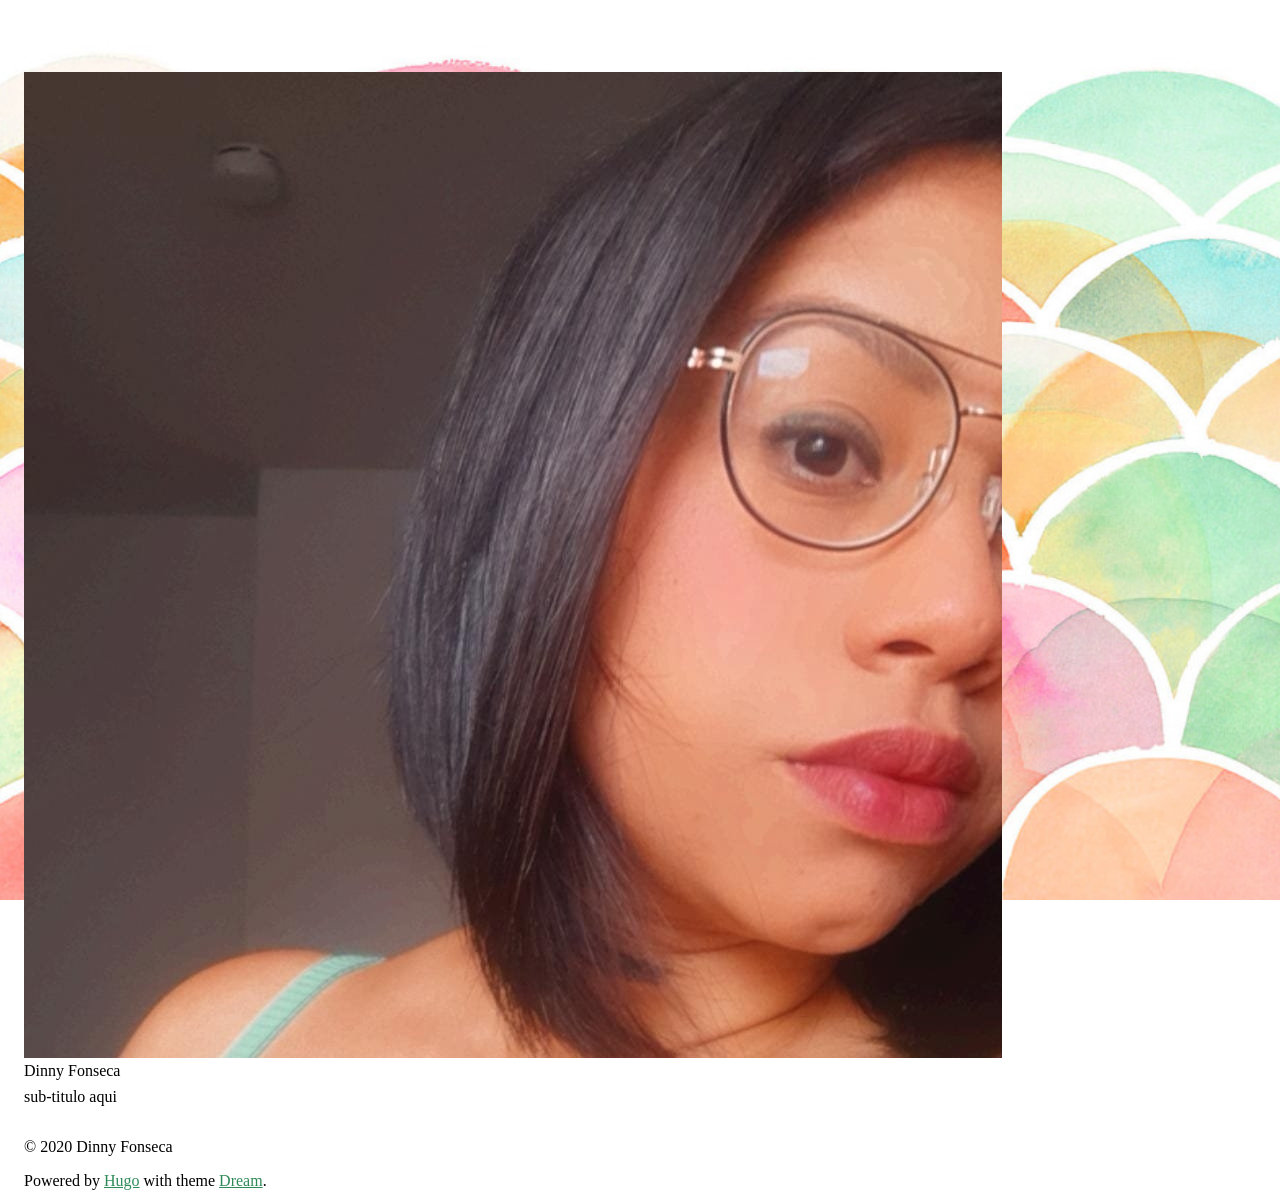
==== categories/index.html @ a39fbf08 "🤖 CD bot is helping" ====
<!doctype html><html lang=pt><head><meta charset=utf-8><meta name=viewport content="width=device-width,initial-scale=1"><meta http-equiv=x-ua-compatible content="ie=edge"><title>| Dinny Fonseca</title><link href=/favicon.ico rel="shortcut icon" type=image/x-icon><meta name=author content="Dinny Fonseca"><meta name=description content="descrição aqui"><meta name=generator content="Hugo 0.74.3"><link rel=canonical href=https://dinnyfonseca.github.io/categories/><meta property="og:title" content="Categories"><meta property="og:description" content="descrição aqui"><meta property="og:type" content="website"><meta property="og:url" content="https://dinnyfonseca.github.io/categories/"><meta name=twitter:card content="summary"><meta name=twitter:title content="Categories"><meta name=twitter:description content="descrição aqui"><link rel=stylesheet href=/css/semantic.min.css><link rel=stylesheet href=/css/OverlayScrollbars.min.css><link rel=stylesheet href=/css/github-markdown.css><link rel=stylesheet href=/css/site.css><style>a{color:#2e8b57!important}</style><style>.inverted a{color:#8fbc8f!important}</style></head><body style=background-image:url(/wallpaper.jpg)><nav class="ui secondary inverted menu dream-menu"><div class=item><i class="large link bullseye icon dream-flip-toggle"></i></div><div class=item><i class="large link home icon" onclick="window.location.href='https:\/\/dinnyfonseca.github.io'"></i></div><div class=item><i class="large link icon theme-switch" onclick=themeSwitch()></i></div><div class=item><i class="large link search icon" onclick=toggleSearch()></i></div></nav><div class=flip-container><div class=flipper><section class=front><div class=dream-max-width><div class="ui centered relaxed grid dream-grid"><div class="sixteen wide mobile sixteen wide tablet four wide computer column"><article class=dream-header><section class="ui top attached center aligned segment"><div class="ui small circular image"><img src=/me/avatar_fb.jpg></div><div class="ui medium header">Dinny Fonseca<div class="sub header" style=margin-top:.5rem>sub-titulo aqui</div></div><div class="ui horizontal list"><a class=item href=/tags><i class="tags icon"></i></a><a class=item href=/categories><i class="th list icon"></i></a></div></section><section class="ui attached segment header-socials"><nav class="ui secondary menu dream-menu dream-socials"><div class=item><a href=/index.xml><i class="rss square icon" title=RSS></i></a></div><div class=item><a href=mailto:dinnyariadne@gmail.com><i class="mail icon" title=Email></i></a></div><div class=item><a href=https://twitter.com/dinny target=_blank><i class="twitter icon" title=Twitter></i></a></div><div class=item><a href=https://facebook.com/g1eny0ung target=_blank><i class="facebook icon" title=Facebook></i></a></div><div class=item><a href=https://instagram.com/g1eny0ung target=_blank><i class="instagram icon" title=Instagram></i></a></div></nav></section><section class="ui bottom attached center aligned segment"><p>© 2020 Dinny Fonseca</p><p>Powered by <a href=https://gohugo.io/ target=_blank>Hugo</a> with theme <a href=https://github.com/g1eny0ung/hugo-theme-dream target=_blank>Dream</a>.</p></section></article></div><div class="sixteen wide mobile sixteen wide tablet twelve wide computer column"><div class="ui segment dream-categories-section"><h1 class="ui large header"><div class="ui grey sub header"></div></h1></div></div></div></div></section><section class=back><div class=dream-max-width><div class="ui centered relaxed grid dream-grid dream-back"><section class="sixteen wide mobile eight wide tablet four wide computer column dream-column"><article><div class="ui top attached segment"><h3 class="ui header">Sobre mim</h3></div><div class="ui bottom attached segment markdown-body"><p>Oi, eu sou o Goku ❤️🌈</p><p>E aqui vai uns textos da hora.</p></div></article></section><section class="sixteen wide mobile eight wide tablet four wide computer column dream-column"><article><div class="ui top attached segment"><h3 class="ui header"></h3></div><div class="ui bottom attached segment"><nav class="ui secondary menu dream-menu dream-socials"><div class=item><a href=/index.xml><i class="large rss square icon" title=RSS></i></a></div><div class=item><a href=mailto:dinnyariadne@gmail.com><i class="large mail icon" title=Email></i></a></div><div class=item><a href=https://twitter.com/dinny target=_blank><i class="large twitter icon" title=Twitter></i></a></div><div class=item><a href=https://facebook.com/g1eny0ung target=_blank><i class="large facebook icon" title=Facebook></i></a></div><div class=item><a href=https://instagram.com/g1eny0ung target=_blank><i class="large instagram icon" title=Instagram></i></a></div></nav></div></article></section><section class="sixteen wide mobile eight wide tablet four wide computer column dream-column"><footer class="ui segment">Todos os direitos reservados</footer></section><section class="sixteen wide mobile eight wide tablet eight wide computer column dream-column"><footer class="ui segment"><div id=disqus_thread></div><script>var disqus_config=function(){this.page.url='https:\/\/dinnyfonseca.github.io\/categories\/';this.page.identifier='/';};(function(){var d=document,s=d.createElement('script');s.src='https://'+'dinnyfonseca'+'.disqus.com/embed.js';s.setAttribute('data-timestamp',+new Date());(d.head||d.body).appendChild(s);})();</script><noscript>Please enable JavaScript to view the <a href=https://disqus.com/?ref_noscript>comments powered by Disqus.</a></noscript></footer></section></div></div></section></div></div><script>window.darkNav=true</script><script src=/js/jquery.min.js></script><script src=/js/semantic.min.js></script><script src=/js/jquery.overlayScrollbars.min.js></script><script src=/js/header.js></script><script src=/js/main.js></script><script src=/js/theme.js></script><div class="ui inverted segment" id=dream-search><div class="ui search"><div class="ui transparent input"><input class=prompt type=text placeholder></div><div class=results></div></div></div><script>$(document).ready(function(){$.getJSON('https:\/\/dinnyfonseca.github.io/index.json',function(data){$('.ui.search').search({source:data,searchFields:['title'],showNoResults:true,})})})</script><script src=/js/search.js></script><script type=application/javascript>var doNotTrack=false;if(!doNotTrack){window.ga=window.ga||function(){(ga.q=ga.q||[]).push(arguments)};ga.l=+new Date;ga('create','UA-153647691-4','auto');ga('send','pageview');}</script><script async src=https://www.google-analytics.com/analytics.js></script></body></html>
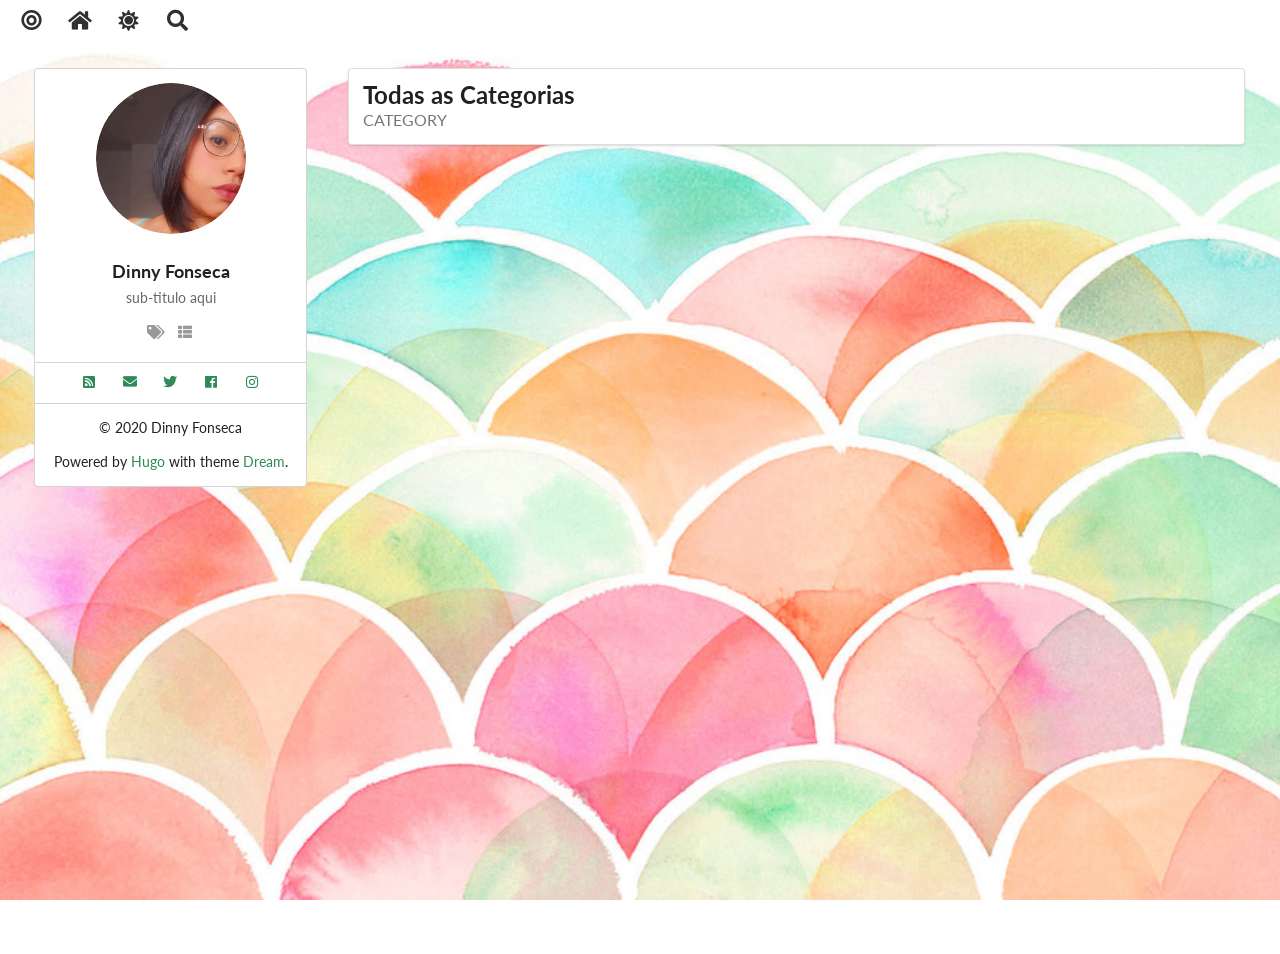
==== commit 0d2e4baa: "🤖 CD bot is helping" ====
--- a/categories/index.html
+++ b/categories/index.html
@@ -1 +1 @@
-<!doctype html><html lang=pt><head><meta charset=utf-8><meta name=viewport content="width=device-width,initial-scale=1"><meta http-equiv=x-ua-compatible content="ie=edge"><title>| Dinny Fonseca</title><link href=/favicon.ico rel="shortcut icon" type=image/x-icon><meta name=author content="Dinny Fonseca"><meta name=description content="descrição aqui"><meta name=generator content="Hugo 0.74.3"><link rel=canonical href=https://dinnyfonseca.github.io/categories/><meta property="og:title" content="Categories"><meta property="og:description" content="descrição aqui"><meta property="og:type" content="website"><meta property="og:url" content="https://dinnyfonseca.github.io/categories/"><meta name=twitter:card content="summary"><meta name=twitter:title content="Categories"><meta name=twitter:description content="descrição aqui"><link rel=stylesheet href=/css/semantic.min.css><link rel=stylesheet href=/css/OverlayScrollbars.min.css><link rel=stylesheet href=/css/github-markdown.css><link rel=stylesheet href=/css/site.css><style>a{color:#2e8b57!important}</style><style>.inverted a{color:#8fbc8f!important}</style></head><body style=background-image:url(/wallpaper.jpg)><nav class="ui secondary inverted menu dream-menu"><div class=item><i class="large link bullseye icon dream-flip-toggle"></i></div><div class=item><i class="large link home icon" onclick="window.location.href='https:\/\/dinnyfonseca.github.io'"></i></div><div class=item><i class="large link icon theme-switch" onclick=themeSwitch()></i></div><div class=item><i class="large link search icon" onclick=toggleSearch()></i></div></nav><div class=flip-container><div class=flipper><section class=front><div class=dream-max-width><div class="ui centered relaxed grid dream-grid"><div class="sixteen wide mobile sixteen wide tablet four wide computer column"><article class=dream-header><section class="ui top attached center aligned segment"><div class="ui small circular image"><img src=/me/avatar_fb.jpg></div><div class="ui medium header">Dinny Fonseca<div class="sub header" style=margin-top:.5rem>sub-titulo aqui</div></div><div class="ui horizontal list"><a class=item href=/tags><i class="tags icon"></i></a><a class=item href=/categories><i class="th list icon"></i></a></div></section><section class="ui attached segment header-socials"><nav class="ui secondary menu dream-menu dream-socials"><div class=item><a href=/index.xml><i class="rss square icon" title=RSS></i></a></div><div class=item><a href=mailto:dinnyariadne@gmail.com><i class="mail icon" title=Email></i></a></div><div class=item><a href=https://twitter.com/dinny target=_blank><i class="twitter icon" title=Twitter></i></a></div><div class=item><a href=https://facebook.com/g1eny0ung target=_blank><i class="facebook icon" title=Facebook></i></a></div><div class=item><a href=https://instagram.com/g1eny0ung target=_blank><i class="instagram icon" title=Instagram></i></a></div></nav></section><section class="ui bottom attached center aligned segment"><p>© 2020 Dinny Fonseca</p><p>Powered by <a href=https://gohugo.io/ target=_blank>Hugo</a> with theme <a href=https://github.com/g1eny0ung/hugo-theme-dream target=_blank>Dream</a>.</p></section></article></div><div class="sixteen wide mobile sixteen wide tablet twelve wide computer column"><div class="ui segment dream-categories-section"><h1 class="ui large header"><div class="ui grey sub header"></div></h1></div></div></div></div></section><section class=back><div class=dream-max-width><div class="ui centered relaxed grid dream-grid dream-back"><section class="sixteen wide mobile eight wide tablet four wide computer column dream-column"><article><div class="ui top attached segment"><h3 class="ui header">Sobre mim</h3></div><div class="ui bottom attached segment markdown-body"><p>Oi, eu sou o Goku ❤️🌈</p><p>E aqui vai uns textos da hora.</p></div></article></section><section class="sixteen wide mobile eight wide tablet four wide computer column dream-column"><article><div class="ui top attached segment"><h3 class="ui header"></h3></div><div class="ui bottom attached segment"><nav class="ui secondary menu dream-menu dream-socials"><div class=item><a href=/index.xml><i class="large rss square icon" title=RSS></i></a></div><div class=item><a href=mailto:dinnyariadne@gmail.com><i class="large mail icon" title=Email></i></a></div><div class=item><a href=https://twitter.com/dinny target=_blank><i class="large twitter icon" title=Twitter></i></a></div><div class=item><a href=https://facebook.com/g1eny0ung target=_blank><i class="large facebook icon" title=Facebook></i></a></div><div class=item><a href=https://instagram.com/g1eny0ung target=_blank><i class="large instagram icon" title=Instagram></i></a></div></nav></div></article></section><section class="sixteen wide mobile eight wide tablet four wide computer column dream-column"><footer class="ui segment">Todos os direitos reservados</footer></section><section class="sixteen wide mobile eight wide tablet eight wide computer column dream-column"><footer class="ui segment"><div id=disqus_thread></div><script>var disqus_config=function(){this.page.url='https:\/\/dinnyfonseca.github.io\/categories\/';this.page.identifier='/';};(function(){var d=document,s=d.createElement('script');s.src='https://'+'dinnyfonseca'+'.disqus.com/embed.js';s.setAttribute('data-timestamp',+new Date());(d.head||d.body).appendChild(s);})();</script><noscript>Please enable JavaScript to view the <a href=https://disqus.com/?ref_noscript>comments powered by Disqus.</a></noscript></footer></section></div></div></section></div></div><script>window.darkNav=true</script><script src=/js/jquery.min.js></script><script src=/js/semantic.min.js></script><script src=/js/jquery.overlayScrollbars.min.js></script><script src=/js/header.js></script><script src=/js/main.js></script><script src=/js/theme.js></script><div class="ui inverted segment" id=dream-search><div class="ui search"><div class="ui transparent input"><input class=prompt type=text placeholder></div><div class=results></div></div></div><script>$(document).ready(function(){$.getJSON('https:\/\/dinnyfonseca.github.io/index.json',function(data){$('.ui.search').search({source:data,searchFields:['title'],showNoResults:true,})})})</script><script src=/js/search.js></script><script type=application/javascript>var doNotTrack=false;if(!doNotTrack){window.ga=window.ga||function(){(ga.q=ga.q||[]).push(arguments)};ga.l=+new Date;ga('create','UA-153647691-4','auto');ga('send','pageview');}</script><script async src=https://www.google-analytics.com/analytics.js></script></body></html>+<!doctype html><html lang=pt><head><meta charset=utf-8><meta name=viewport content="width=device-width,initial-scale=1"><meta http-equiv=x-ua-compatible content="ie=edge"><title>Todas as Categorias | Dinny Fonseca</title><link href=/favicon.ico rel="shortcut icon" type=image/x-icon><meta name=author content="Dinny Fonseca"><meta name=description content="descrição aqui"><meta name=generator content="Hugo 0.74.3"><link rel=canonical href=https://dinnyfonseca.github.io/categories/><meta property="og:title" content="Categories"><meta property="og:description" content="descrição aqui"><meta property="og:type" content="website"><meta property="og:url" content="https://dinnyfonseca.github.io/categories/"><meta name=twitter:card content="summary"><meta name=twitter:title content="Categories"><meta name=twitter:description content="descrição aqui"><link rel=stylesheet href=/css/semantic.min.css><link rel=stylesheet href=/css/OverlayScrollbars.min.css><link rel=stylesheet href=/css/github-markdown.css><link rel=stylesheet href=/css/site.css><style>a{color:#2e8b57!important}</style><style>.inverted a{color:#8fbc8f!important}</style></head><body style=background-image:url(/wallpaper.jpg)><nav class="ui secondary inverted menu dream-menu"><div class=item><i class="large link bullseye icon dream-flip-toggle" title=Vire!></i></div><div class=item><i class="large link home icon" title=Início onclick="window.location.href='https:\/\/dinnyfonseca.github.io'"></i></div><div class=item><i class="large link icon theme-switch" onclick=themeSwitch()></i></div><div class=item><i class="large link search icon" onclick=toggleSearch()></i></div></nav><div class=flip-container><div class=flipper><section class=front><div class=dream-max-width><div class="ui centered relaxed grid dream-grid"><div class="sixteen wide mobile sixteen wide tablet four wide computer column"><article class=dream-header><section class="ui top attached center aligned segment"><div class="ui small circular image"><img src=/me/avatar_fb.jpg></div><div class="ui medium header">Dinny Fonseca<div class="sub header" style=margin-top:.5rem>sub-titulo aqui</div></div><div class="ui horizontal list"><a class=item href=/tags><i class="tags icon" title="Todas as Tags"></i></a><a class=item href=/categories><i class="th list icon" title="Todas as Categorias"></i></a></div></section><section class="ui attached segment header-socials"><nav class="ui secondary menu dream-menu dream-socials"><div class=item><a href=/index.xml><i class="rss square icon" title=RSS></i></a></div><div class=item><a href=mailto:dinnyariadne@gmail.com><i class="mail icon" title=Email></i></a></div><div class=item><a href=https://twitter.com/dinny target=_blank><i class="twitter icon" title=Twitter></i></a></div><div class=item><a href=https://facebook.com/g1eny0ung target=_blank><i class="facebook icon" title=Facebook></i></a></div><div class=item><a href=https://instagram.com/g1eny0ung target=_blank><i class="instagram icon" title=Instagram></i></a></div></nav></section><section class="ui bottom attached center aligned segment"><p>© 2020 Dinny Fonseca</p><p>Powered by <a href=https://gohugo.io/ target=_blank>Hugo</a> with theme <a href=https://github.com/g1eny0ung/hugo-theme-dream target=_blank>Dream</a>.</p></section></article></div><div class="sixteen wide mobile sixteen wide tablet twelve wide computer column"><div class="ui segment dream-categories-section"><h1 class="ui large header">Todas as Categorias<div class="ui grey sub header">category</div></h1></div></div></div></div></section><section class=back><div class=dream-max-width><div class="ui centered relaxed grid dream-grid dream-back"><section class="sixteen wide mobile eight wide tablet four wide computer column dream-column"><article><div class="ui top attached segment"><h3 class="ui header">Sobre mim</h3></div><div class="ui bottom attached segment markdown-body"><p>Oi, eu sou o Goku ❤️🌈</p><p>E aqui vai uns textos da hora.</p></div></article></section><section class="sixteen wide mobile eight wide tablet four wide computer column dream-column"><article><div class="ui top attached segment"><h3 class="ui header">Mídias sociais</h3></div><div class="ui bottom attached segment"><nav class="ui secondary menu dream-menu dream-socials"><div class=item><a href=/index.xml><i class="large rss square icon" title=RSS></i></a></div><div class=item><a href=mailto:dinnyariadne@gmail.com><i class="large mail icon" title=Email></i></a></div><div class=item><a href=https://twitter.com/dinny target=_blank><i class="large twitter icon" title=Twitter></i></a></div><div class=item><a href=https://facebook.com/g1eny0ung target=_blank><i class="large facebook icon" title=Facebook></i></a></div><div class=item><a href=https://instagram.com/g1eny0ung target=_blank><i class="large instagram icon" title=Instagram></i></a></div></nav></div></article></section><section class="sixteen wide mobile eight wide tablet four wide computer column dream-column"><footer class="ui segment">Todos os direitos reservados</footer></section><section class="sixteen wide mobile eight wide tablet eight wide computer column dream-column"><footer class="ui segment"><div id=disqus_thread></div><script>var disqus_config=function(){this.page.url='https:\/\/dinnyfonseca.github.io\/categories\/';this.page.identifier='/';};(function(){var d=document,s=d.createElement('script');s.src='https://'+'dinnyfonseca'+'.disqus.com/embed.js';s.setAttribute('data-timestamp',+new Date());(d.head||d.body).appendChild(s);})();</script><noscript>Please enable JavaScript to view the <a href=https://disqus.com/?ref_noscript>comments powered by Disqus.</a></noscript></footer></section></div></div></section></div></div><script>window.darkNav=true</script><script src=/js/jquery.min.js></script><script src=/js/semantic.min.js></script><script src=/js/jquery.overlayScrollbars.min.js></script><script src=/js/header.js></script><script src=/js/main.js></script><script src=/js/theme.js></script><div class="ui inverted segment" id=dream-search><div class="ui search"><div class="ui transparent input"><input class=prompt type=text placeholder=Buscar></div><div class=results></div></div></div><script>$(document).ready(function(){$.getJSON('https:\/\/dinnyfonseca.github.io/index.json',function(data){$('.ui.search').search({source:data,searchFields:['title'],showNoResults:true,})})})</script><script src=/js/search.js></script><script type=application/javascript>var doNotTrack=false;if(!doNotTrack){window.ga=window.ga||function(){(ga.q=ga.q||[]).push(arguments)};ga.l=+new Date;ga('create','UA-153647691-4','auto');ga('send','pageview');}</script><script async src=https://www.google-analytics.com/analytics.js></script></body></html>
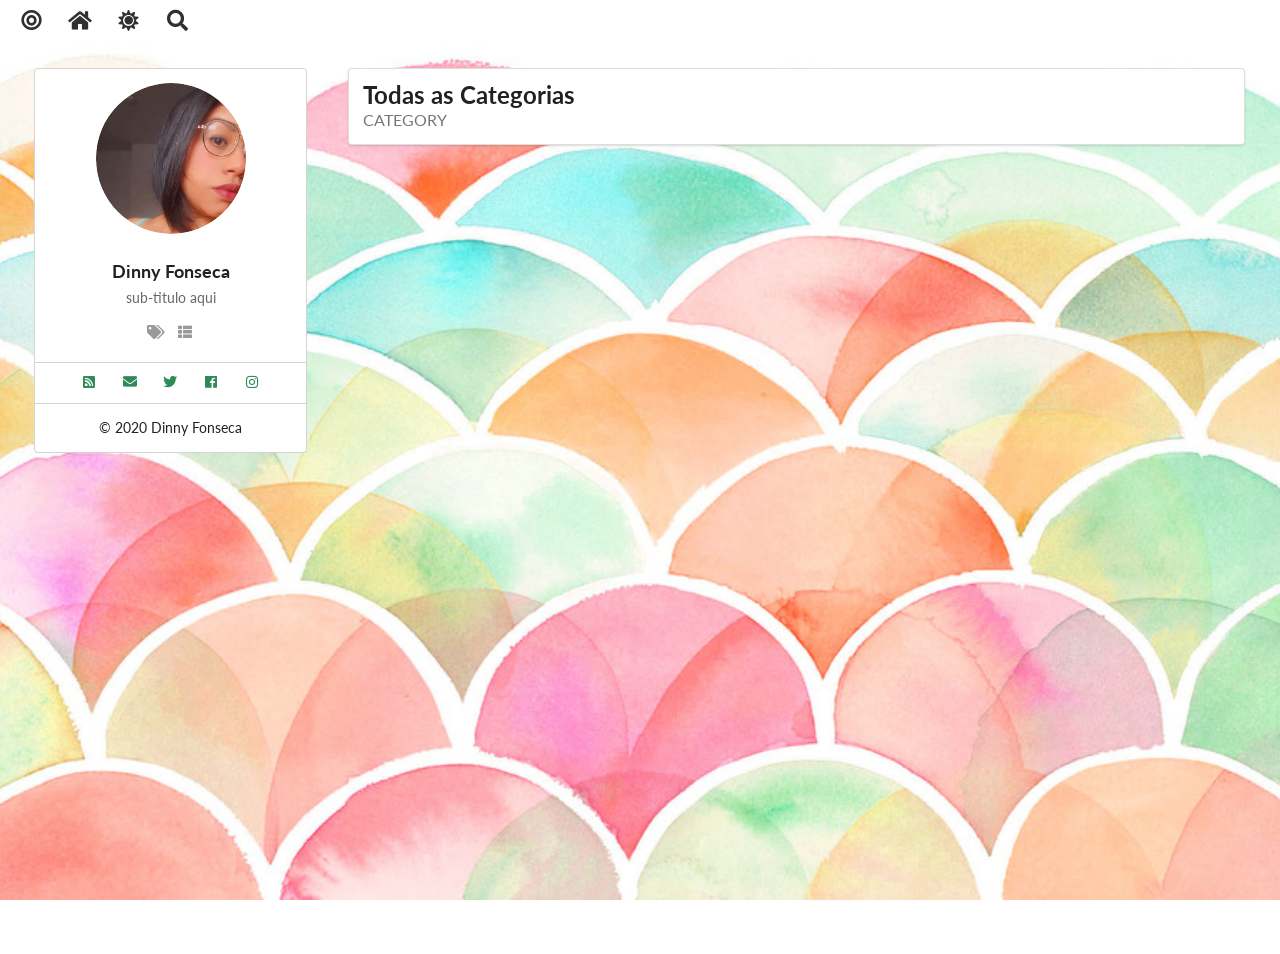
==== commit f35da922: "🤖 CD bot is helping" ====
--- a/categories/index.html
+++ b/categories/index.html
@@ -1 +1 @@
-<!doctype html><html lang=pt><head><meta charset=utf-8><meta name=viewport content="width=device-width,initial-scale=1"><meta http-equiv=x-ua-compatible content="ie=edge"><title>Todas as Categorias | Dinny Fonseca</title><link href=/favicon.ico rel="shortcut icon" type=image/x-icon><meta name=author content="Dinny Fonseca"><meta name=description content="descrição aqui"><meta name=generator content="Hugo 0.74.3"><link rel=canonical href=https://dinnyfonseca.github.io/categories/><meta property="og:title" content="Categories"><meta property="og:description" content="descrição aqui"><meta property="og:type" content="website"><meta property="og:url" content="https://dinnyfonseca.github.io/categories/"><meta name=twitter:card content="summary"><meta name=twitter:title content="Categories"><meta name=twitter:description content="descrição aqui"><link rel=stylesheet href=/css/semantic.min.css><link rel=stylesheet href=/css/OverlayScrollbars.min.css><link rel=stylesheet href=/css/github-markdown.css><link rel=stylesheet href=/css/site.css><style>a{color:#2e8b57!important}</style><style>.inverted a{color:#8fbc8f!important}</style></head><body style=background-image:url(/wallpaper.jpg)><nav class="ui secondary inverted menu dream-menu"><div class=item><i class="large link bullseye icon dream-flip-toggle" title=Vire!></i></div><div class=item><i class="large link home icon" title=Início onclick="window.location.href='https:\/\/dinnyfonseca.github.io'"></i></div><div class=item><i class="large link icon theme-switch" onclick=themeSwitch()></i></div><div class=item><i class="large link search icon" onclick=toggleSearch()></i></div></nav><div class=flip-container><div class=flipper><section class=front><div class=dream-max-width><div class="ui centered relaxed grid dream-grid"><div class="sixteen wide mobile sixteen wide tablet four wide computer column"><article class=dream-header><section class="ui top attached center aligned segment"><div class="ui small circular image"><img src=/me/avatar_fb.jpg></div><div class="ui medium header">Dinny Fonseca<div class="sub header" style=margin-top:.5rem>sub-titulo aqui</div></div><div class="ui horizontal list"><a class=item href=/tags><i class="tags icon" title="Todas as Tags"></i></a><a class=item href=/categories><i class="th list icon" title="Todas as Categorias"></i></a></div></section><section class="ui attached segment header-socials"><nav class="ui secondary menu dream-menu dream-socials"><div class=item><a href=/index.xml><i class="rss square icon" title=RSS></i></a></div><div class=item><a href=mailto:dinnyariadne@gmail.com><i class="mail icon" title=Email></i></a></div><div class=item><a href=https://twitter.com/dinny target=_blank><i class="twitter icon" title=Twitter></i></a></div><div class=item><a href=https://facebook.com/g1eny0ung target=_blank><i class="facebook icon" title=Facebook></i></a></div><div class=item><a href=https://instagram.com/g1eny0ung target=_blank><i class="instagram icon" title=Instagram></i></a></div></nav></section><section class="ui bottom attached center aligned segment"><p>© 2020 Dinny Fonseca</p><p>Powered by <a href=https://gohugo.io/ target=_blank>Hugo</a> with theme <a href=https://github.com/g1eny0ung/hugo-theme-dream target=_blank>Dream</a>.</p></section></article></div><div class="sixteen wide mobile sixteen wide tablet twelve wide computer column"><div class="ui segment dream-categories-section"><h1 class="ui large header">Todas as Categorias<div class="ui grey sub header">category</div></h1></div></div></div></div></section><section class=back><div class=dream-max-width><div class="ui centered relaxed grid dream-grid dream-back"><section class="sixteen wide mobile eight wide tablet four wide computer column dream-column"><article><div class="ui top attached segment"><h3 class="ui header">Sobre mim</h3></div><div class="ui bottom attached segment markdown-body"><p>Oi, eu sou o Goku ❤️🌈</p><p>E aqui vai uns textos da hora.</p></div></article></section><section class="sixteen wide mobile eight wide tablet four wide computer column dream-column"><article><div class="ui top attached segment"><h3 class="ui header">Mídias sociais</h3></div><div class="ui bottom attached segment"><nav class="ui secondary menu dream-menu dream-socials"><div class=item><a href=/index.xml><i class="large rss square icon" title=RSS></i></a></div><div class=item><a href=mailto:dinnyariadne@gmail.com><i class="large mail icon" title=Email></i></a></div><div class=item><a href=https://twitter.com/dinny target=_blank><i class="large twitter icon" title=Twitter></i></a></div><div class=item><a href=https://facebook.com/g1eny0ung target=_blank><i class="large facebook icon" title=Facebook></i></a></div><div class=item><a href=https://instagram.com/g1eny0ung target=_blank><i class="large instagram icon" title=Instagram></i></a></div></nav></div></article></section><section class="sixteen wide mobile eight wide tablet four wide computer column dream-column"><footer class="ui segment">Todos os direitos reservados</footer></section><section class="sixteen wide mobile eight wide tablet eight wide computer column dream-column"><footer class="ui segment"><div id=disqus_thread></div><script>var disqus_config=function(){this.page.url='https:\/\/dinnyfonseca.github.io\/categories\/';this.page.identifier='/';};(function(){var d=document,s=d.createElement('script');s.src='https://'+'dinnyfonseca'+'.disqus.com/embed.js';s.setAttribute('data-timestamp',+new Date());(d.head||d.body).appendChild(s);})();</script><noscript>Please enable JavaScript to view the <a href=https://disqus.com/?ref_noscript>comments powered by Disqus.</a></noscript></footer></section></div></div></section></div></div><script>window.darkNav=true</script><script src=/js/jquery.min.js></script><script src=/js/semantic.min.js></script><script src=/js/jquery.overlayScrollbars.min.js></script><script src=/js/header.js></script><script src=/js/main.js></script><script src=/js/theme.js></script><div class="ui inverted segment" id=dream-search><div class="ui search"><div class="ui transparent input"><input class=prompt type=text placeholder=Buscar></div><div class=results></div></div></div><script>$(document).ready(function(){$.getJSON('https:\/\/dinnyfonseca.github.io/index.json',function(data){$('.ui.search').search({source:data,searchFields:['title'],showNoResults:true,})})})</script><script src=/js/search.js></script><script type=application/javascript>var doNotTrack=false;if(!doNotTrack){window.ga=window.ga||function(){(ga.q=ga.q||[]).push(arguments)};ga.l=+new Date;ga('create','UA-153647691-4','auto');ga('send','pageview');}</script><script async src=https://www.google-analytics.com/analytics.js></script></body></html>+<!doctype html><html lang=pt><head><meta charset=utf-8><meta name=viewport content="width=device-width,initial-scale=1"><meta http-equiv=x-ua-compatible content="ie=edge"><title>Todas as Categorias | Dinny Fonseca</title><link href=/favicon.ico rel="shortcut icon" type=image/x-icon><meta name=author content="Dinny Fonseca"><meta name=description content="descrição aqui"><meta name=generator content="Hugo 0.74.3"><link rel=canonical href=https://dinnyfonseca.github.io/categories/><meta property="og:title" content="Categories"><meta property="og:description" content="descrição aqui"><meta property="og:type" content="website"><meta property="og:url" content="https://dinnyfonseca.github.io/categories/"><meta name=twitter:card content="summary"><meta name=twitter:title content="Categories"><meta name=twitter:description content="descrição aqui"><link rel=stylesheet href=/css/semantic.min.css><link rel=stylesheet href=/css/OverlayScrollbars.min.css><link rel=stylesheet href=/css/github-markdown.css><link rel=stylesheet href=/css/site.css><style>a{color:#2e8b57!important}</style><style>.inverted a{color:#8fbc8f!important}</style></head><body style=background-image:url(/wallpaper.jpg)><nav class="ui secondary inverted menu dream-menu"><div class=item><i class="large link bullseye icon dream-flip-toggle" title=Vire!></i></div><div class=item><i class="large link home icon" title=Início onclick="window.location.href='https:\/\/dinnyfonseca.github.io'"></i></div><div class=item><i class="large link icon theme-switch" onclick=themeSwitch()></i></div><div class=item><i class="large link search icon" onclick=toggleSearch()></i></div></nav><div class=flip-container><div class=flipper><section class=front><div class=dream-max-width><div class="ui centered relaxed grid dream-grid"><div class="sixteen wide mobile sixteen wide tablet four wide computer column"><article class=dream-header><section class="ui top attached center aligned segment"><div class="ui small circular image"><img src=/me/avatar_fb.jpg></div><div class="ui medium header">Dinny Fonseca<div class="sub header" style=margin-top:.5rem>sub-titulo aqui</div></div><div class="ui horizontal list"><a class=item href=/tags><i class="tags icon" title="Todas as Tags"></i></a><a class=item href=/categories><i class="th list icon" title="Todas as Categorias"></i></a></div></section><section class="ui attached segment header-socials"><nav class="ui secondary menu dream-menu dream-socials"><div class=item><a href=/index.xml><i class="rss square icon" title=RSS></i></a></div><div class=item><a href=mailto:dinnyariadne@gmail.com><i class="mail icon" title=Email></i></a></div><div class=item><a href=https://twitter.com/dinny target=_blank><i class="twitter icon" title=Twitter></i></a></div><div class=item><a href=https://facebook.com/g1eny0ung target=_blank><i class="facebook icon" title=Facebook></i></a></div><div class=item><a href=https://instagram.com/g1eny0ung target=_blank><i class="instagram icon" title=Instagram></i></a></div></nav></section><section class="ui bottom attached center aligned segment"><p>© 2020 Dinny Fonseca</p></section></article></div><div class="sixteen wide mobile sixteen wide tablet twelve wide computer column"><div class="ui segment dream-categories-section"><h1 class="ui large header">Todas as Categorias<div class="ui grey sub header">category</div></h1></div></div></div></div></section><section class=back><div class=dream-max-width><div class="ui centered relaxed grid dream-grid dream-back"><section class="sixteen wide mobile eight wide tablet four wide computer column dream-column"><article><div class="ui top attached segment"><h3 class="ui header">Sobre mim</h3></div><div class="ui bottom attached segment markdown-body"><p>Oi, eu sou o Goku ❤️🌈</p><p>E aqui vai uns textos da hora.</p></div></article></section><section class="sixteen wide mobile eight wide tablet four wide computer column dream-column"><article><div class="ui top attached segment"><h3 class="ui header">Mídias sociais</h3></div><div class="ui bottom attached segment"><nav class="ui secondary menu dream-menu dream-socials"><div class=item><a href=/index.xml><i class="large rss square icon" title=RSS></i></a></div><div class=item><a href=mailto:dinnyariadne@gmail.com><i class="large mail icon" title=Email></i></a></div><div class=item><a href=https://twitter.com/dinny target=_blank><i class="large twitter icon" title=Twitter></i></a></div><div class=item><a href=https://facebook.com/g1eny0ung target=_blank><i class="large facebook icon" title=Facebook></i></a></div><div class=item><a href=https://instagram.com/g1eny0ung target=_blank><i class="large instagram icon" title=Instagram></i></a></div></nav></div></article></section><section class="sixteen wide mobile eight wide tablet four wide computer column dream-column"><footer class="ui segment">Todos os direitos reservados</footer></section><section class="sixteen wide mobile eight wide tablet eight wide computer column dream-column"><footer class="ui segment"><div id=disqus_thread></div><script>var disqus_config=function(){this.page.url='https:\/\/dinnyfonseca.github.io\/categories\/';this.page.identifier='/';};(function(){var d=document,s=d.createElement('script');s.src='https://'+'dinnyfonseca'+'.disqus.com/embed.js';s.setAttribute('data-timestamp',+new Date());(d.head||d.body).appendChild(s);})();</script><noscript>Please enable JavaScript to view the <a href=https://disqus.com/?ref_noscript>comments powered by Disqus.</a></noscript></footer></section></div></div></section></div></div><script>window.darkNav=true</script><script src=/js/jquery.min.js></script><script src=/js/semantic.min.js></script><script src=/js/jquery.overlayScrollbars.min.js></script><script src=/js/header.js></script><script src=/js/main.js></script><script src=/js/theme.js></script><div class="ui inverted segment" id=dream-search><div class="ui search"><div class="ui transparent input"><input class=prompt type=text placeholder=Buscar></div><div class=results></div></div></div><script>$(document).ready(function(){$.getJSON('https:\/\/dinnyfonseca.github.io/index.json',function(data){$('.ui.search').search({source:data,searchFields:['title'],showNoResults:true,})})})</script><script src=/js/search.js></script><script type=application/javascript>var doNotTrack=false;if(!doNotTrack){window.ga=window.ga||function(){(ga.q=ga.q||[]).push(arguments)};ga.l=+new Date;ga('create','UA-153647691-4','auto');ga('send','pageview');}</script><script async src=https://www.google-analytics.com/analytics.js></script></body></html>
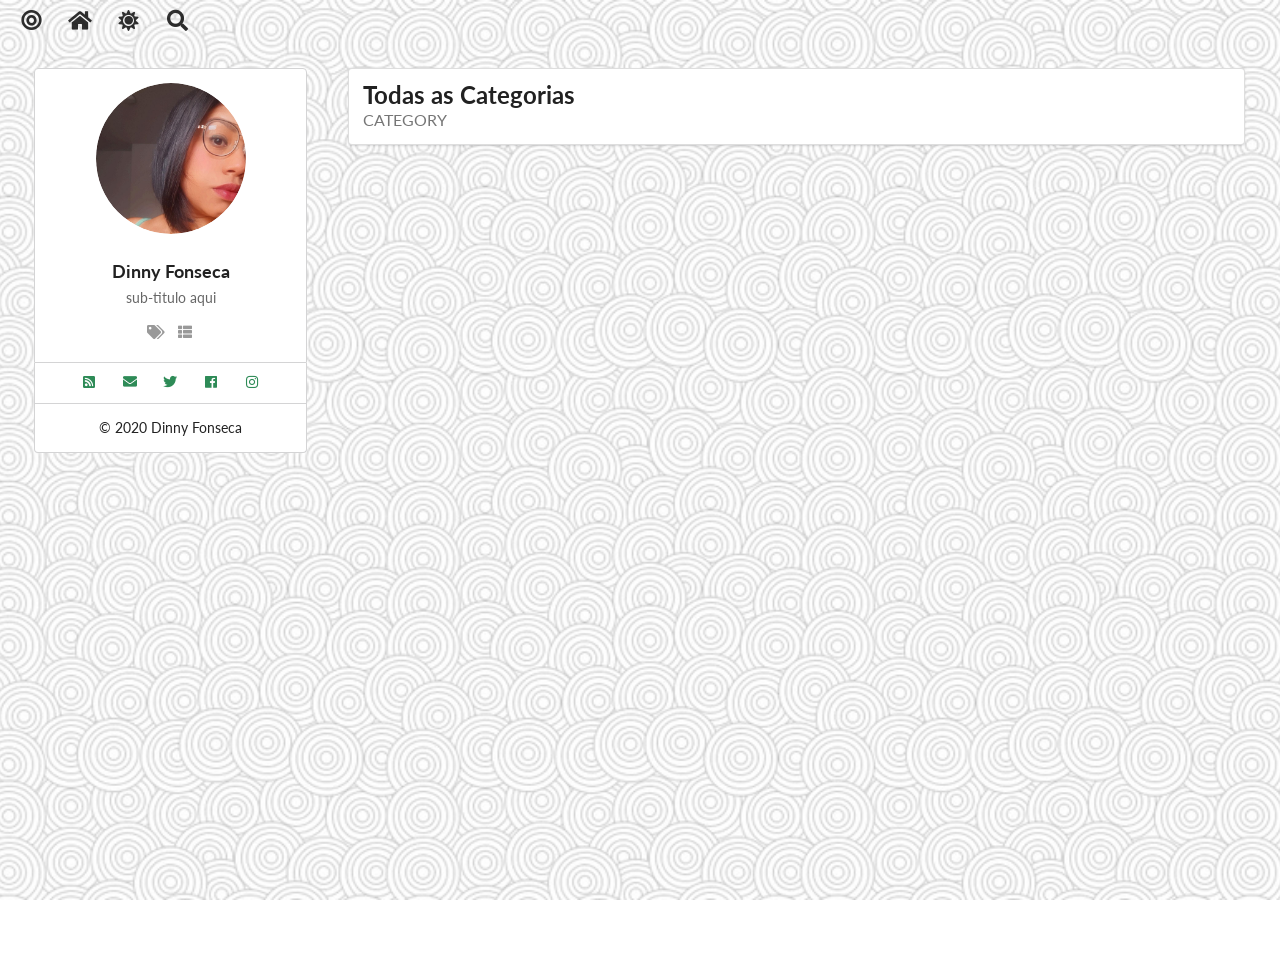
==== commit d1b7298e: "🤖 CD bot is helping" ====
--- a/categories/index.html
+++ b/categories/index.html
@@ -1 +1 @@
-<!doctype html><html lang=pt><head><meta charset=utf-8><meta name=viewport content="width=device-width,initial-scale=1"><meta http-equiv=x-ua-compatible content="ie=edge"><title>Todas as Categorias | Dinny Fonseca</title><link href=/favicon.ico rel="shortcut icon" type=image/x-icon><meta name=author content="Dinny Fonseca"><meta name=description content="descrição aqui"><meta name=generator content="Hugo 0.74.3"><link rel=canonical href=https://dinnyfonseca.github.io/categories/><meta property="og:title" content="Categories"><meta property="og:description" content="descrição aqui"><meta property="og:type" content="website"><meta property="og:url" content="https://dinnyfonseca.github.io/categories/"><meta name=twitter:card content="summary"><meta name=twitter:title content="Categories"><meta name=twitter:description content="descrição aqui"><link rel=stylesheet href=/css/semantic.min.css><link rel=stylesheet href=/css/OverlayScrollbars.min.css><link rel=stylesheet href=/css/github-markdown.css><link rel=stylesheet href=/css/site.css><style>a{color:#2e8b57!important}</style><style>.inverted a{color:#8fbc8f!important}</style></head><body style=background-image:url(/wallpaper.jpg)><nav class="ui secondary inverted menu dream-menu"><div class=item><i class="large link bullseye icon dream-flip-toggle" title=Vire!></i></div><div class=item><i class="large link home icon" title=Início onclick="window.location.href='https:\/\/dinnyfonseca.github.io'"></i></div><div class=item><i class="large link icon theme-switch" onclick=themeSwitch()></i></div><div class=item><i class="large link search icon" onclick=toggleSearch()></i></div></nav><div class=flip-container><div class=flipper><section class=front><div class=dream-max-width><div class="ui centered relaxed grid dream-grid"><div class="sixteen wide mobile sixteen wide tablet four wide computer column"><article class=dream-header><section class="ui top attached center aligned segment"><div class="ui small circular image"><img src=/me/avatar_fb.jpg></div><div class="ui medium header">Dinny Fonseca<div class="sub header" style=margin-top:.5rem>sub-titulo aqui</div></div><div class="ui horizontal list"><a class=item href=/tags><i class="tags icon" title="Todas as Tags"></i></a><a class=item href=/categories><i class="th list icon" title="Todas as Categorias"></i></a></div></section><section class="ui attached segment header-socials"><nav class="ui secondary menu dream-menu dream-socials"><div class=item><a href=/index.xml><i class="rss square icon" title=RSS></i></a></div><div class=item><a href=mailto:dinnyariadne@gmail.com><i class="mail icon" title=Email></i></a></div><div class=item><a href=https://twitter.com/dinny target=_blank><i class="twitter icon" title=Twitter></i></a></div><div class=item><a href=https://facebook.com/g1eny0ung target=_blank><i class="facebook icon" title=Facebook></i></a></div><div class=item><a href=https://instagram.com/g1eny0ung target=_blank><i class="instagram icon" title=Instagram></i></a></div></nav></section><section class="ui bottom attached center aligned segment"><p>© 2020 Dinny Fonseca</p></section></article></div><div class="sixteen wide mobile sixteen wide tablet twelve wide computer column"><div class="ui segment dream-categories-section"><h1 class="ui large header">Todas as Categorias<div class="ui grey sub header">category</div></h1></div></div></div></div></section><section class=back><div class=dream-max-width><div class="ui centered relaxed grid dream-grid dream-back"><section class="sixteen wide mobile eight wide tablet four wide computer column dream-column"><article><div class="ui top attached segment"><h3 class="ui header">Sobre mim</h3></div><div class="ui bottom attached segment markdown-body"><p>Oi, eu sou o Goku ❤️🌈</p><p>E aqui vai uns textos da hora.</p></div></article></section><section class="sixteen wide mobile eight wide tablet four wide computer column dream-column"><article><div class="ui top attached segment"><h3 class="ui header">Mídias sociais</h3></div><div class="ui bottom attached segment"><nav class="ui secondary menu dream-menu dream-socials"><div class=item><a href=/index.xml><i class="large rss square icon" title=RSS></i></a></div><div class=item><a href=mailto:dinnyariadne@gmail.com><i class="large mail icon" title=Email></i></a></div><div class=item><a href=https://twitter.com/dinny target=_blank><i class="large twitter icon" title=Twitter></i></a></div><div class=item><a href=https://facebook.com/g1eny0ung target=_blank><i class="large facebook icon" title=Facebook></i></a></div><div class=item><a href=https://instagram.com/g1eny0ung target=_blank><i class="large instagram icon" title=Instagram></i></a></div></nav></div></article></section><section class="sixteen wide mobile eight wide tablet four wide computer column dream-column"><footer class="ui segment">Todos os direitos reservados</footer></section><section class="sixteen wide mobile eight wide tablet eight wide computer column dream-column"><footer class="ui segment"><div id=disqus_thread></div><script>var disqus_config=function(){this.page.url='https:\/\/dinnyfonseca.github.io\/categories\/';this.page.identifier='/';};(function(){var d=document,s=d.createElement('script');s.src='https://'+'dinnyfonseca'+'.disqus.com/embed.js';s.setAttribute('data-timestamp',+new Date());(d.head||d.body).appendChild(s);})();</script><noscript>Please enable JavaScript to view the <a href=https://disqus.com/?ref_noscript>comments powered by Disqus.</a></noscript></footer></section></div></div></section></div></div><script>window.darkNav=true</script><script src=/js/jquery.min.js></script><script src=/js/semantic.min.js></script><script src=/js/jquery.overlayScrollbars.min.js></script><script src=/js/header.js></script><script src=/js/main.js></script><script src=/js/theme.js></script><div class="ui inverted segment" id=dream-search><div class="ui search"><div class="ui transparent input"><input class=prompt type=text placeholder=Buscar></div><div class=results></div></div></div><script>$(document).ready(function(){$.getJSON('https:\/\/dinnyfonseca.github.io/index.json',function(data){$('.ui.search').search({source:data,searchFields:['title'],showNoResults:true,})})})</script><script src=/js/search.js></script><script type=application/javascript>var doNotTrack=false;if(!doNotTrack){window.ga=window.ga||function(){(ga.q=ga.q||[]).push(arguments)};ga.l=+new Date;ga('create','UA-153647691-4','auto');ga('send','pageview');}</script><script async src=https://www.google-analytics.com/analytics.js></script></body></html>+<!doctype html><html lang=pt><head><meta charset=utf-8><meta name=viewport content="width=device-width,initial-scale=1"><meta http-equiv=x-ua-compatible content="ie=edge"><title>Todas as Categorias | Dinny Fonseca</title><link href=/favicon.ico rel="shortcut icon" type=image/x-icon><meta name=author content="Dinny Fonseca"><meta name=description content="descrição aqui"><meta name=generator content="Hugo 0.74.3"><link rel=canonical href=https://dinnyfonseca.github.io/categories/><meta property="og:title" content="Categories"><meta property="og:description" content="descrição aqui"><meta property="og:type" content="website"><meta property="og:url" content="https://dinnyfonseca.github.io/categories/"><meta name=twitter:card content="summary"><meta name=twitter:title content="Categories"><meta name=twitter:description content="descrição aqui"><link rel=stylesheet href=/css/semantic.min.css><link rel=stylesheet href=/css/OverlayScrollbars.min.css><link rel=stylesheet href=/css/github-markdown.css><link rel=stylesheet href=/css/site.css><style>a{color:#2e8b57!important}</style><style>.inverted a{color:#8fbc8f!important}</style></head><body style=background-image:url(/wallpaper.jpg);background-repeat:repeat><nav class="ui secondary inverted menu dream-menu"><div class=item><i class="large link bullseye icon dream-flip-toggle" title=Vire!></i></div><div class=item><i class="large link home icon" title=Início onclick="window.location.href='https:\/\/dinnyfonseca.github.io'"></i></div><div class=item><i class="large link icon theme-switch" onclick=themeSwitch()></i></div><div class=item><i class="large link search icon" onclick=toggleSearch()></i></div></nav><div class=flip-container><div class=flipper><section class=front><div class=dream-max-width><div class="ui centered relaxed grid dream-grid"><div class="sixteen wide mobile sixteen wide tablet four wide computer column"><article class=dream-header><section class="ui top attached center aligned segment"><div class="ui small circular image"><img src=/me/avatar_fb.jpg></div><div class="ui medium header">Dinny Fonseca<div class="sub header" style=margin-top:.5rem>sub-titulo aqui</div></div><div class="ui horizontal list"><a class=item href=/tags><i class="tags icon" title="Todas as Tags"></i></a><a class=item href=/categories><i class="th list icon" title="Todas as Categorias"></i></a></div></section><section class="ui attached segment header-socials"><nav class="ui secondary menu dream-menu dream-socials"><div class=item><a href=/index.xml><i class="rss square icon" title=RSS></i></a></div><div class=item><a href=mailto:dinnyariadne@gmail.com><i class="mail icon" title=Email></i></a></div><div class=item><a href=https://twitter.com/ariadneassis target=_blank><i class="twitter icon" title=Twitter></i></a></div><div class=item><a href=https://facebook.com/ariadne.assis target=_blank><i class="facebook icon" title=Facebook></i></a></div><div class=item><a href=https://instagram.com/dinnyassis target=_blank><i class="instagram icon" title=Instagram></i></a></div></nav></section><section class="ui bottom attached center aligned segment"><p>© 2020 Dinny Fonseca</p></section></article></div><div class="sixteen wide mobile sixteen wide tablet twelve wide computer column"><div class="ui segment dream-categories-section"><h1 class="ui large header">Todas as Categorias<div class="ui grey sub header">category</div></h1></div></div></div></div></section><section class=back><div class=dream-max-width><div class="ui centered relaxed grid dream-grid dream-back"><section class="sixteen wide mobile eight wide tablet four wide computer column dream-column"><article><div class="ui top attached segment"><h3 class="ui header">Sobre mim</h3></div><div class="ui bottom attached segment markdown-body"><p>Oi, eu sou o Goku ❤️🌈</p><p>E aqui vai uns textos da hora.</p></div></article></section><section class="sixteen wide mobile eight wide tablet four wide computer column dream-column"><article><div class="ui top attached segment"><h3 class="ui header">Mídias sociais</h3></div><div class="ui bottom attached segment"><nav class="ui secondary menu dream-menu dream-socials"><div class=item><a href=/index.xml><i class="large rss square icon" title=RSS></i></a></div><div class=item><a href=mailto:dinnyariadne@gmail.com><i class="large mail icon" title=Email></i></a></div><div class=item><a href=https://twitter.com/ariadneassis target=_blank><i class="large twitter icon" title=Twitter></i></a></div><div class=item><a href=https://facebook.com/ariadne.assis target=_blank><i class="large facebook icon" title=Facebook></i></a></div><div class=item><a href=https://instagram.com/dinnyassis target=_blank><i class="large instagram icon" title=Instagram></i></a></div></nav></div></article></section><section class="sixteen wide mobile eight wide tablet four wide computer column dream-column"><footer class="ui segment">Todos os direitos reservados</footer></section><section class="sixteen wide mobile eight wide tablet eight wide computer column dream-column"><footer class="ui segment"><div id=disqus_thread></div><script>var disqus_config=function(){this.page.url='https:\/\/dinnyfonseca.github.io\/categories\/';this.page.identifier='/';};(function(){var d=document,s=d.createElement('script');s.src='https://'+'dinnyfonseca'+'.disqus.com/embed.js';s.setAttribute('data-timestamp',+new Date());(d.head||d.body).appendChild(s);})();</script><noscript>Please enable JavaScript to view the <a href=https://disqus.com/?ref_noscript>comments powered by Disqus.</a></noscript></footer></section></div></div></section></div></div><script>window.darkNav=true</script><script src=/js/jquery.min.js></script><script src=/js/semantic.min.js></script><script src=/js/jquery.overlayScrollbars.min.js></script><script src=/js/header.js></script><script src=/js/main.js></script><script src=/js/theme.js></script><div class="ui inverted segment" id=dream-search><div class="ui search"><div class="ui transparent input"><input class=prompt type=text placeholder=Buscar></div><div class=results></div></div></div><script>$(document).ready(function(){$.getJSON('https:\/\/dinnyfonseca.github.io/index.json',function(data){$('.ui.search').search({source:data,searchFields:['title'],showNoResults:true,})})})</script><script src=/js/search.js></script><script type=application/javascript>var doNotTrack=false;if(!doNotTrack){window.ga=window.ga||function(){(ga.q=ga.q||[]).push(arguments)};ga.l=+new Date;ga('create','UA-153647691-4','auto');ga('send','pageview');}</script><script async src=https://www.google-analytics.com/analytics.js></script></body></html>
